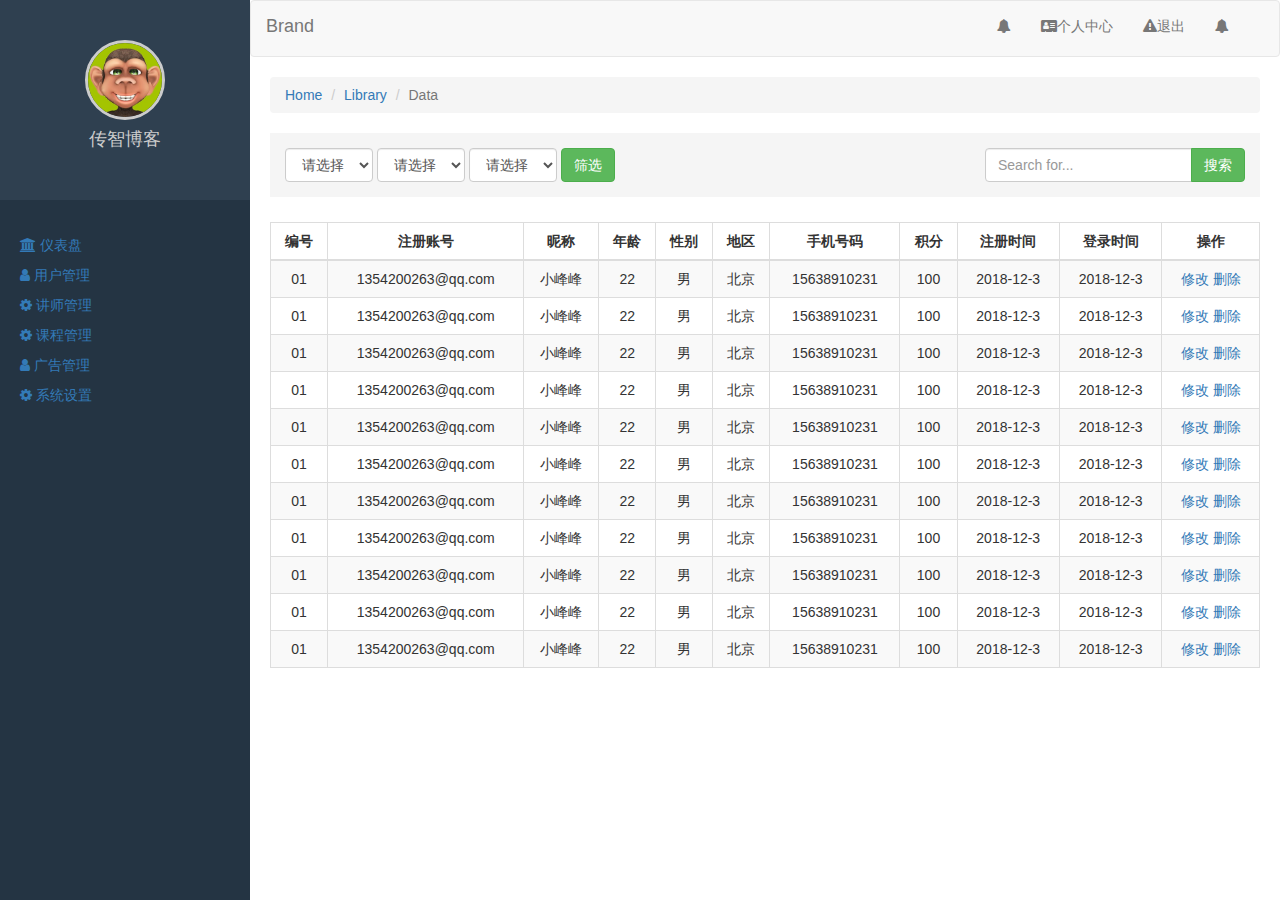
==== index.html @ 29987094 "初始化成功" ====
<!DOCTYPE html>
<html lang="en">

<head>
    <meta charset="UTF-8">
    <meta name="viewport" content="width=device-width, initial-scale=1.0">
    <meta http-equiv="X-UA-Compatible" content="ie=edge">
    <title>Document</title>
    <!-- 引入bootstrap框架 -->
    <link rel="stylesheet" href="./assets/bootstrap/css/bootstrap.min.css">
    <!-- 引入图标文字库 -->
    <link rel="stylesheet" href="./assets/font-awesome/css/font-awesome.min.css">
    <!-- 引入less -->
    <link rel="stylesheet/less" href="./less/index.less">
    <script src="./js/less.min.js"></script>
    <script src="./assets/jquery/jquery.min.js"></script>
</head>

<body>
    <!-- 侧边栏 -->
    <div class="aside">
        <div class="top_aside text-center">
            <img src="./images/monkey.png" alt="" class="img-circle">
            <span class="h4">传智博客</span>
        </div>
        <div class="main_aside">
            <ul>
                <li>
                    <a href="javascript:;">
                        <span class="fa fa-bank"></span>
                        仪表盘
                    </a>
                </li>
                <li>
                    <a href="javascript:;">
                        <span class="fa fa-user"></span>
                        用户管理
                    </a>
                </li>
                <li>
                    <a href="javascript:;">
                        <span class="fa fa-cog"></span>
                        讲师管理
                    </a>
                </li>
                <li>
                    <a href="javascript:;" class="down">
                        <span class="fa fa-cog"></span>
                        课程管理
                        <span class="fa fa-angle"></span>
                        <ul>
                            <li>
                                <a href="javascript:;">
                                    课程添加
                                </a>
                            </li>
                            <li>
                                <a href="javascript:;">
                                    课程列表
                                </a>
                            </li>
                        </ul>
                    </a>
                </li>
                <li>
                    <a href="javascript:;">
                        <span class="fa fa-user"></span>
                        广告管理
                    </a>
                </li>
                <li>
                    <a href="javascript:;" class="down">
                        <span class="fa fa-cog"></span>
                        系统设置
                        <span class="fa fa-angle"></span>
                        <ul>
                            <li>
                                <a href="javascript:;">
                                    网站设备
                                </a>
                            </li>
                        </ul>
                    </a>
                </li>
            </ul>
        </div>
    </div>
    <!-- 正文 -->
    <div class="meun">
        <nav class="navbar navbar-default">
            <div class="container-fluid">
                <!-- Brand and toggle get grouped for better mobile display -->
                <div class="navbar-header">
                    <button type="button" class="navbar-toggle collapsed" data-toggle="collapse" data-target="#bs-example-navbar-collapse-1"
                        aria-expanded="false">
                        <span class="sr-only">Toggle navigation</span>
                        <span class="icon-bar"></span>
                        <span class="icon-bar"></span>
                        <span class="icon-bar"></span>
                    </button>
                    <a class="navbar-brand" href="#">Brand</a>
                </div>

                <!-- Collect the nav links, forms, and other content for toggling -->
                <div class="collapse navbar-collapse" id="bs-example-navbar-collapse-1">


                    <ul class="nav navbar-nav navbar-right">
                        <li><a href="#" class="fa fa-bell"></a></li>
                        <li><a href="#" class="fa fa-address-card">个人中心</a></li>
                        <li><a href="#" class="fa fa-exclamation-triangle">退出</a></li>
                        <li><a href="#" class="fa fa-bell"></a></li>

                    </ul>
                </div><!-- /.navbar-collapse -->
            </div><!-- /.container-fluid -->
        </nav>
        <div class="nav">
            <ol class="breadcrumb">
                <li><a href="#">Home</a></li>
                <li><a href="#">Library</a></li>
                <li class="active">Data</li>
            </ol>

            <!-- Split button -->
            <div class="panel-body">
                <form action="" class="form-inline">
                    <div class="form-group">
                        <select class="form-control ">
                            <option value="">请选择</option>
                        </select>
                    </div>
                    <div class="form-group">
                        <select class="form-control ">
                            <option value="">请选择</option>
                        </select>
                   </div>
                   <div class="form-group">
                       <select class="form-control ">
                           <option value="">请选择</option>
                       </select>
                   </div>
                   <button type="button" class="btn btn-success">筛选</button>
                   <div class="input-group pull-right">
                       <input type="text" class="form-control" placeholder="Search for...">
                       <span class="input-group-btn">
                         <button class="btn btn-default btn-success" type="button">搜索</button>
                       </span>
                   </div>
                </form>
               </div>

        </div>
        <div class="table-responsive">
            <table class="table table-hover table-bordered table-striped">
                <thead>
                    <tr>
                        <th>编号</th>
                        <th>注册账号</th>
                        <th>昵称</th>
                        <th>年龄</th>
                        <th>性别</th>
                        <th>地区</th>
                        <th>手机号码</th>
                        <th>积分</th>
                        <th>注册时间</th>
                        <th>登录时间</th>
                        <th>操作</th>
                    </tr>
                </thead>
                <tbody>
                    <tr>
                        <td>01</td>
                        <td>1354200263@qq.com</td>
                        <td>小峰峰</td>
                        <td>22</td>
                        <td>男</td>
                        <td>北京</td>
                        <td>15638910231</td>
                        <td>100</td>
                        <td>2018-12-3</td>
                        <td>2018-12-3</td>
                        <td>
                            <a href="javascript:;">修改</a>
                            <a href="javascript:;">删除</a>
                        </td>
                    </tr>
                    <tr>
                        <td>01</td>
                        <td>1354200263@qq.com</td>
                        <td>小峰峰</td>
                        <td>22</td>
                        <td>男</td>
                        <td>北京</td>
                        <td>15638910231</td>
                        <td>100</td>
                        <td>2018-12-3</td>
                        <td>2018-12-3</td>
                        <td>
                            <a href="javascript:;">修改</a>
                            <a href="javascript:;">删除</a>
                        </td>
                    </tr>
                    <tr>
                        <td>01</td>
                        <td>1354200263@qq.com</td>
                        <td>小峰峰</td>
                        <td>22</td>
                        <td>男</td>
                        <td>北京</td>
                        <td>15638910231</td>
                        <td>100</td>
                        <td>2018-12-3</td>
                        <td>2018-12-3</td>
                        <td>
                            <a href="javascript:;">修改</a>
                            <a href="javascript:;">删除</a>
                        </td>
                    </tr>
                    <tr>
                        <td>01</td>
                        <td>1354200263@qq.com</td>
                        <td>小峰峰</td>
                        <td>22</td>
                        <td>男</td>
                        <td>北京</td>
                        <td>15638910231</td>
                        <td>100</td>
                        <td>2018-12-3</td>
                        <td>2018-12-3</td>
                        <td>
                            <a href="javascript:;">修改</a>
                            <a href="javascript:;">删除</a>
                        </td>
                    </tr>
                    <tr>
                        <td>01</td>
                        <td>1354200263@qq.com</td>
                        <td>小峰峰</td>
                        <td>22</td>
                        <td>男</td>
                        <td>北京</td>
                        <td>15638910231</td>
                        <td>100</td>
                        <td>2018-12-3</td>
                        <td>2018-12-3</td>
                        <td>
                            <a href="javascript:;">修改</a>
                            <a href="javascript:;">删除</a>
                        </td>
                    </tr>
                    <tr>
                        <td>01</td>
                        <td>1354200263@qq.com</td>
                        <td>小峰峰</td>
                        <td>22</td>
                        <td>男</td>
                        <td>北京</td>
                        <td>15638910231</td>
                        <td>100</td>
                        <td>2018-12-3</td>
                        <td>2018-12-3</td>
                        <td>
                            <a href="javascript:;">修改</a>
                            <a href="javascript:;">删除</a>
                        </td>
                    </tr>
                    <tr>
                        <td>01</td>
                        <td>1354200263@qq.com</td>
                        <td>小峰峰</td>
                        <td>22</td>
                        <td>男</td>
                        <td>北京</td>
                        <td>15638910231</td>
                        <td>100</td>
                        <td>2018-12-3</td>
                        <td>2018-12-3</td>
                        <td>
                            <a href="javascript:;">修改</a>
                            <a href="javascript:;">删除</a>
                        </td>
                    </tr>
                    <tr>
                        <td>01</td>
                        <td>1354200263@qq.com</td>
                        <td>小峰峰</td>
                        <td>22</td>
                        <td>男</td>
                        <td>北京</td>
                        <td>15638910231</td>
                        <td>100</td>
                        <td>2018-12-3</td>
                        <td>2018-12-3</td>
                        <td>
                            <a href="javascript:;">修改</a>
                            <a href="javascript:;">删除</a>
                        </td>
                    </tr>
                    <tr>
                        <td>01</td>
                        <td>1354200263@qq.com</td>
                        <td>小峰峰</td>
                        <td>22</td>
                        <td>男</td>
                        <td>北京</td>
                        <td>15638910231</td>
                        <td>100</td>
                        <td>2018-12-3</td>
                        <td>2018-12-3</td>
                        <td>
                            <a href="javascript:;">修改</a>
                            <a href="javascript:;">删除</a>
                        </td>
                    </tr>
                    <tr>
                        <td>01</td>
                        <td>1354200263@qq.com</td>
                        <td>小峰峰</td>
                        <td>22</td>
                        <td>男</td>
                        <td>北京</td>
                        <td>15638910231</td>
                        <td>100</td>
                        <td>2018-12-3</td>
                        <td>2018-12-3</td>
                        <td>
                            <a href="javascript:;">修改</a>
                            <a href="javascript:;">删除</a>
                        </td>
                    </tr>
                    <tr>
                        <td>01</td>
                        <td>1354200263@qq.com</td>
                        <td>小峰峰</td>
                        <td>22</td>
                        <td>男</td>
                        <td>北京</td>
                        <td>15638910231</td>
                        <td>100</td>
                        <td>2018-12-3</td>
                        <td>2018-12-3</td>
                        <td>
                            <a href="javascript:;">修改</a>
                            <a href="javascript:;">删除</a>
                        </td>
                    </tr>
                </tbody>
            </table>
        </div>
    </div>
    <script>
        $('.main_aside li').click(function () {
            $(this).children().next().slideToggle();
        });
    </script>
</body>

</html>
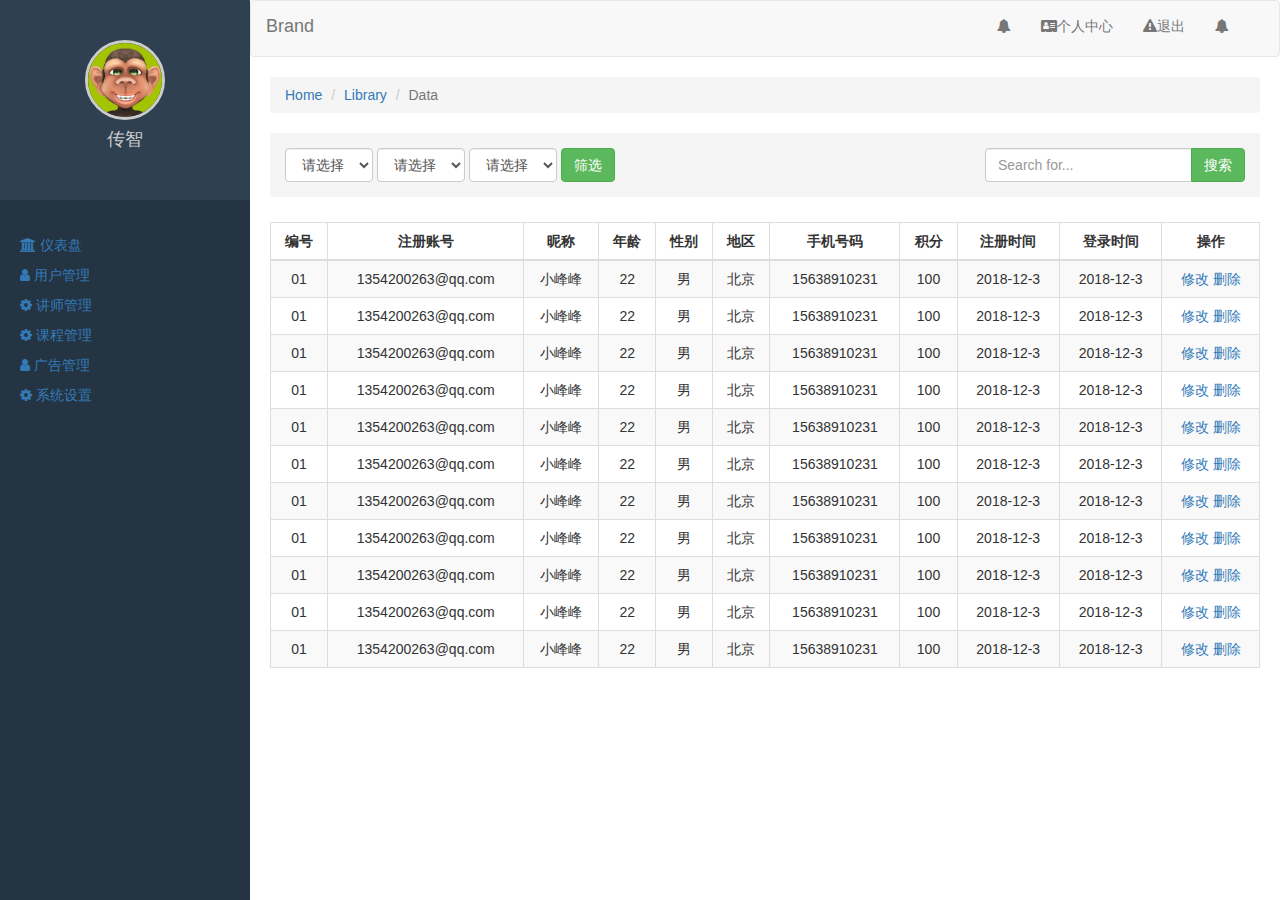
==== commit f69a621e: "修改成功" ====
--- a/index.html
+++ b/index.html
@@ -21,7 +21,7 @@
     <div class="aside">
         <div class="top_aside text-center">
             <img src="./images/monkey.png" alt="" class="img-circle">
-            <span class="h4">传智博客</span>
+            <span class="h4">传智</span>
         </div>
         <div class="main_aside">
             <ul>
